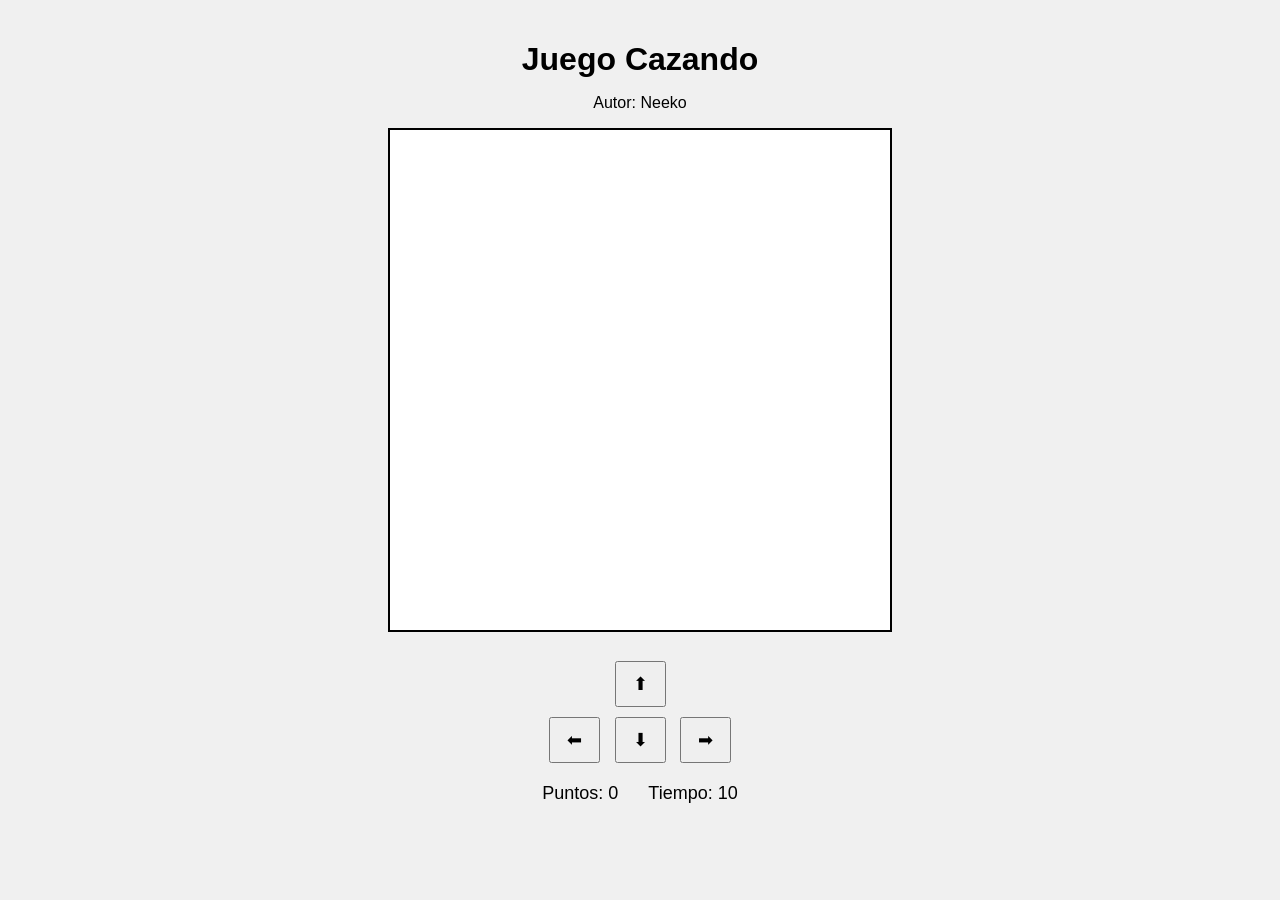
==== cazando.html @ cdcaabec "Add agregar canvas y función graficarGato" ====
<!DOCTYPE html>
<html>
<head>
  <title>Juego Cazando</title>
  <link rel="stylesheet" href="cazando.css">
</head>
<body onload="iniciarJuego()">

  <h1>Juego Cazando</h1>
  <p>Autor: Neeko</p>

  <canvas id="areaJuego" width="500" height="500"></canvas>

  <div class="controles">
    <button>⬆</button>
    <br>
    <button>⬅</button>
    <button>⬇</button>
    <button>➡</button>
  </div>

  <div class="panel">
    <span>Puntos: <span id="puntos">0</span></span>
    <span>Tiempo: <span id="tiempo">10</span></span>
  </div>

  <p id="mensaje"></p>

  <script src="cazando.js"></script>
</body>
</html>
---- cazando.css ----
body {
  text-align: center;
  font-family: Arial, sans-serif;
  background: #f0f0f0;
  margin: 0;
  padding: 20px;
}

h1 {
  margin-bottom: 5px;
}

.panel {
  margin: 15px 0;
  font-size: 18px;
  display: flex;
  justify-content: center;
  gap: 30px;
}

canvas {
  background: white;
  border: 2px solid black;
}

.controles {
  margin-top: 20px;
}

button {
  margin: 5px;
  padding: 10px 16px;
  font-size: 18px;
  cursor: pointer;
}

#mensaje {
  font-size: 20px;
  font-weight: bold;
  color: darkred;
  margin-top: 15px;
}
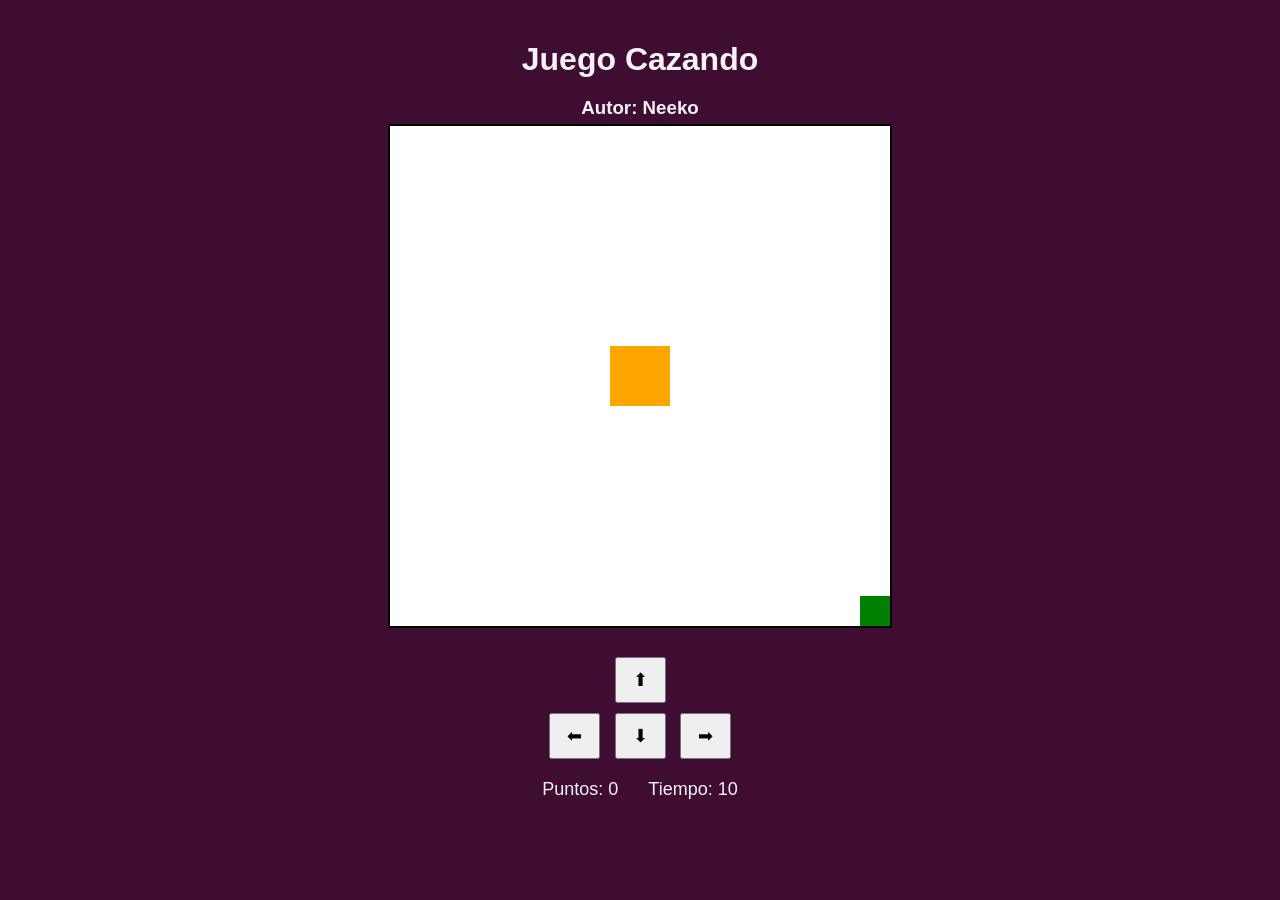
==== commit 539dda74: "Add personal colors" ====
--- a/cazando.html
+++ b/cazando.html
@@ -7,7 +7,7 @@
 <body onload="iniciarJuego()">
 
   <h1>Juego Cazando</h1>
-  <p>Autor: Neeko</p>
+  <h3>Autor: Neeko</h3>
 
   <canvas id="areaJuego" width="500" height="500"></canvas>
 
--- a/cazando.css
+++ b/cazando.css
@@ -1,13 +1,19 @@
 body {
   text-align: center;
   font-family: Arial, sans-serif;
-  background: #f0f0f0;
+  background: #350127f2;
   margin: 0;
   padding: 20px;
 }
 
 h1 {
   margin-bottom: 5px;
+  color: #fffffff2;
+}
+
+h3 {
+  margin-bottom: 5px;
+  color: #fffffff2;
 }
 
 .panel {
@@ -16,6 +22,7 @@
   display: flex;
   justify-content: center;
   gap: 30px;
+  color: #fffffff2;
 }
 
 canvas {
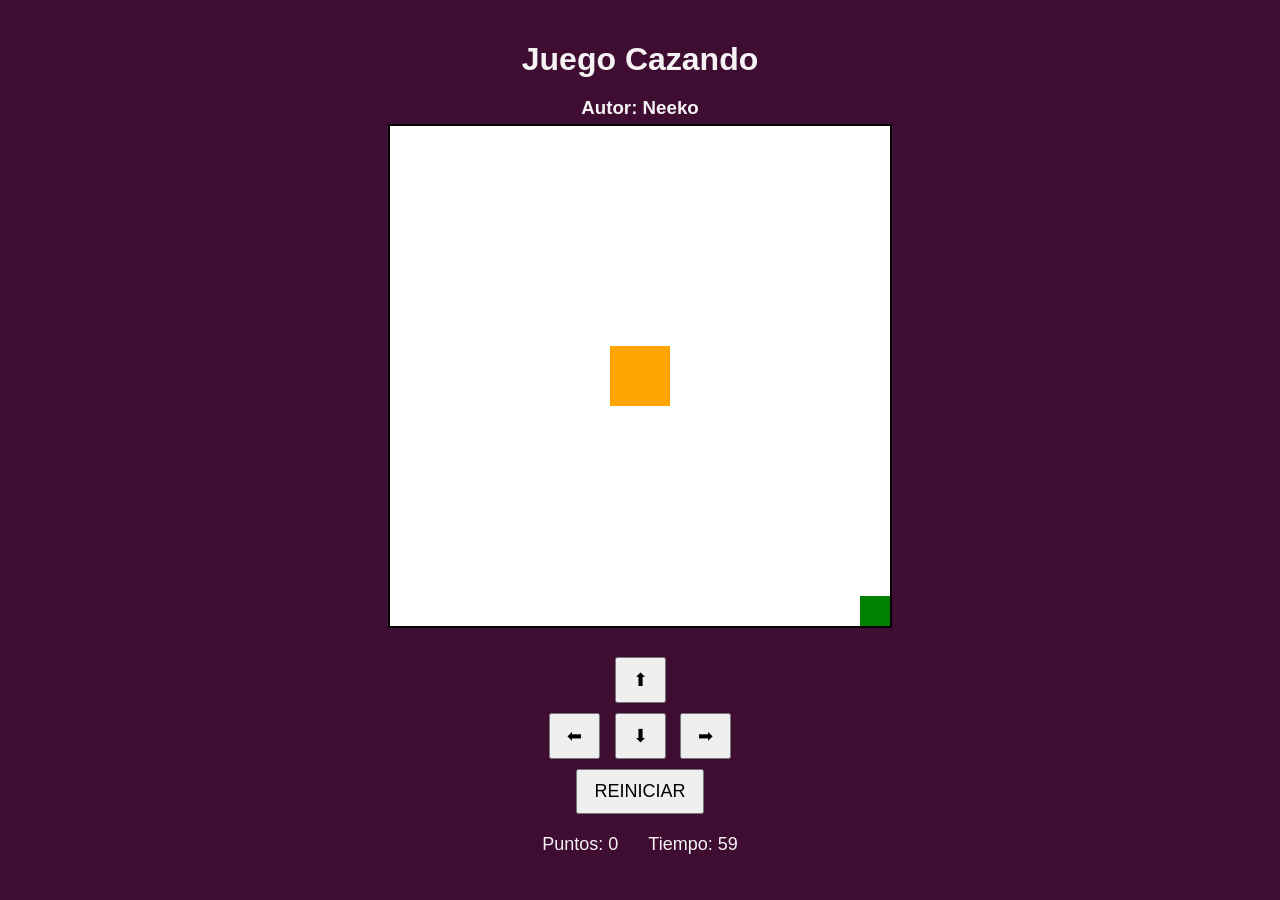
==== commit 1c558b4b: "feat: agregar botón y función reiniciarJuego" ====
--- a/cazando.html
+++ b/cazando.html
@@ -12,20 +12,23 @@
   <canvas id="areaJuego" width="500" height="500"></canvas>
 
   <div class="controles">
-    <button>⬆</button>
+    <button onclick="moverArriba()">⬆</button>
     <br>
-    <button>⬅</button>
-    <button>⬇</button>
-    <button>➡</button>
+    <button onclick="moverIzquierda()">⬅</button>
+    <button onclick="moverAbajo()">⬇</button>
+    <button onclick="moverDerecha()">➡</button>
+    <br>
+    <button onclick="reiniciarJuego()">REINICIAR</button>
   </div>
 
   <div class="panel">
     <span>Puntos: <span id="puntos">0</span></span>
-    <span>Tiempo: <span id="tiempo">10</span></span>
+    <span>Tiempo: <span id="tiempo">60</span></span>
   </div>
 
   <p id="mensaje"></p>
 
+  <script src="utils.js"></script>
   <script src="cazando.js"></script>
 </body>
 </html>
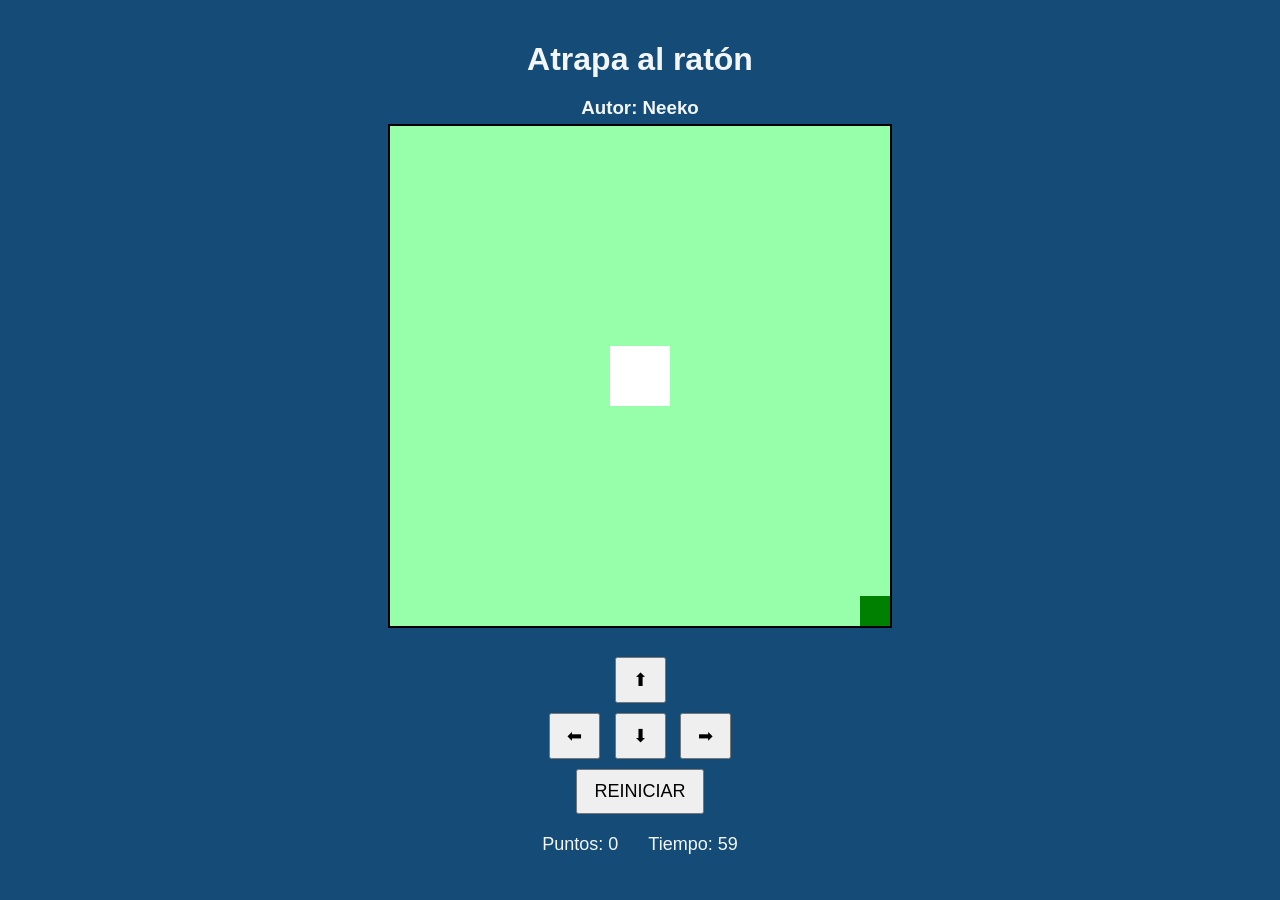
==== commit a1838ba4: "Cambio de css" ====
--- a/cazando.html
+++ b/cazando.html
@@ -6,7 +6,7 @@
 </head>
 <body onload="iniciarJuego()">
 
-  <h1>Juego Cazando</h1>
+  <h1>Atrapa al ratón</h1>
   <h3>Autor: Neeko</h3>
 
   <canvas id="areaJuego" width="500" height="500"></canvas>
--- a/cazando.css
+++ b/cazando.css
@@ -1,7 +1,7 @@
 body {
   text-align: center;
   font-family: Arial, sans-serif;
-  background: #350127f2;
+  background: #094370f2;
   margin: 0;
   padding: 20px;
 }
@@ -26,7 +26,7 @@
 }
 
 canvas {
-  background: white;
+  background: rgb(151, 255, 169);
   border: 2px solid black;
 }
 
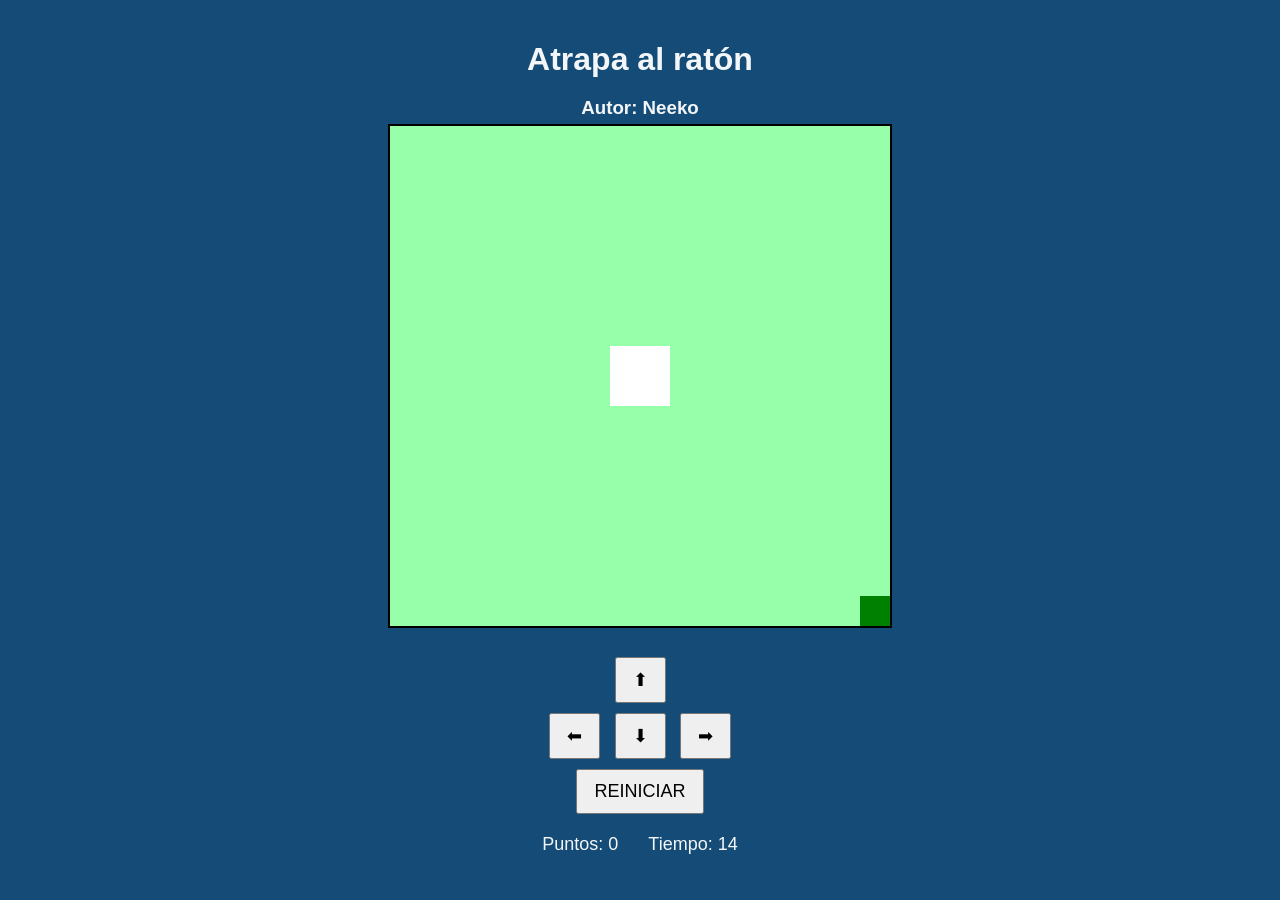
==== commit 257b748e: "feat: Modificacion tiempo" ====
--- a/cazando.html
+++ b/cazando.html
@@ -23,7 +23,7 @@
 
   <div class="panel">
     <span>Puntos: <span id="puntos">0</span></span>
-    <span>Tiempo: <span id="tiempo">60</span></span>
+    <span>Tiempo: <span id="tiempo">15</span></span>
   </div>
 
   <p id="mensaje"></p>
